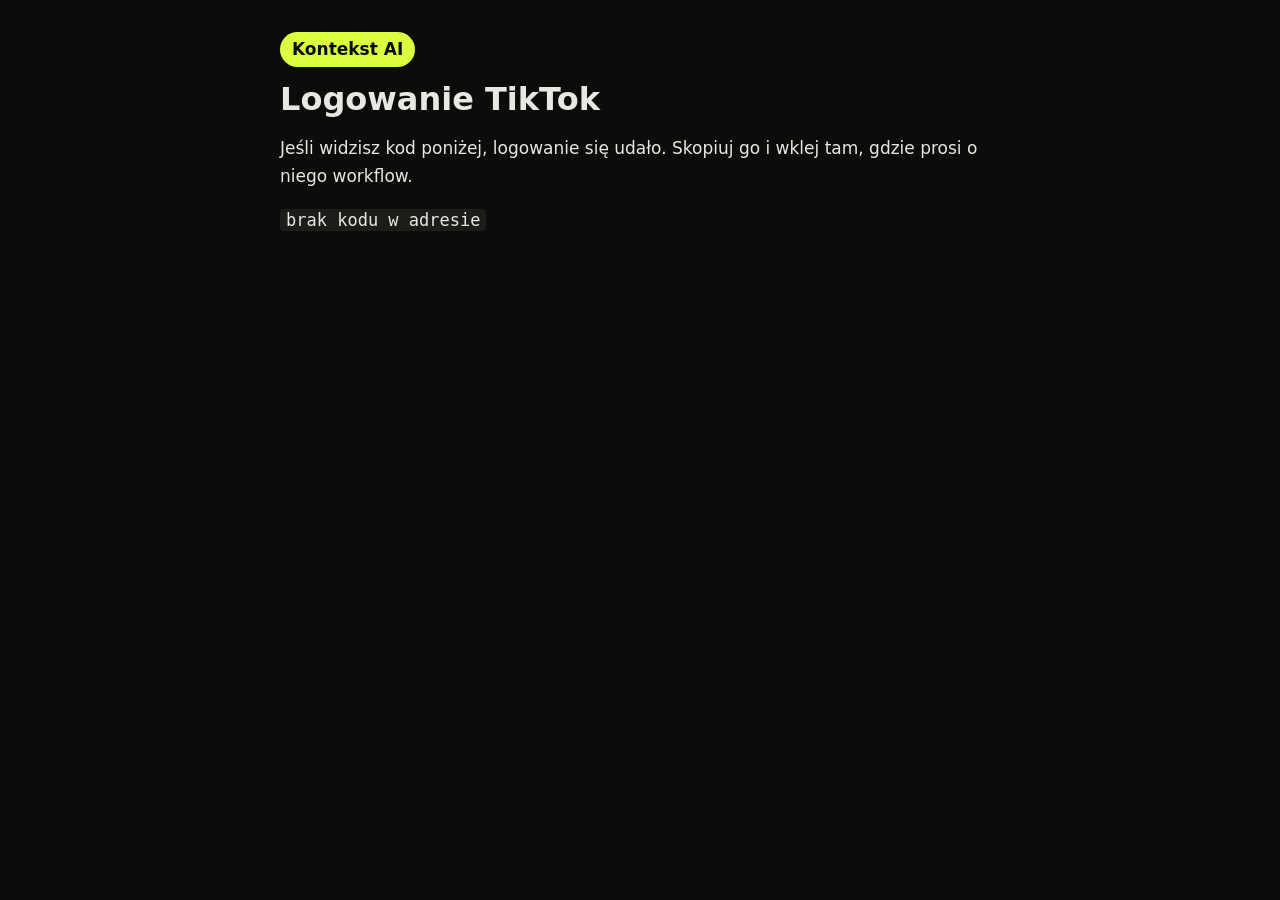
==== tiktok.html @ 8941864f "Strona: polityka prywatności, regulamin, logowanie TikTok Co-Authored-By: Claude Opus 5.5 <noreply@a" ====
<!DOCTYPE html>
<html lang="pl">
<head>
<meta charset="utf-8">
<meta name="viewport" content="width=device-width, initial-scale=1">
<title>Logowanie TikTok · Kontekst AI</title>
<link rel="stylesheet" href="styl.css">
</head>
<body>
<main>
<p class="belka"><a href="index.html">Kontekst AI</a></p>
<h1>Logowanie TikTok</h1>
<p>Jeśli widzisz kod poniżej, logowanie się udało. Skopiuj go i wklej tam, gdzie prosi o niego workflow.</p>
<p><code id="kod">brak kodu w adresie</code></p>
<p class="meta" id="blad"></p>
<script>
const q = new URLSearchParams(location.search);
if (q.get('code')) document.getElementById('kod').textContent = q.get('code');
if (q.get('error')) document.getElementById('blad').textContent = 'Błąd: ' + q.get('error') + ' ' + (q.get('error_description') || '');
</script>
</main>
</body>
</html>
---- styl.css ----
/* kolory z brand.json; fonty bez pobierania z zewnątrz */
body { margin: 0; background: #0C0D0A; color: #E8E8E2; font: 17px/1.6 Inter, system-ui, -apple-system, "Segoe UI", sans-serif; }
main { max-width: 720px; margin: 0 auto; padding: 32px 20px 64px; }
h1, h2, .belka { font-family: "Space Grotesk", system-ui, sans-serif; }
h1 { font-size: 2rem; line-height: 1.2; margin: 0.4em 0; }
h2 { font-size: 1.2rem; margin-top: 2em; }
.belka { display: inline-block; background: #D9FF3F; color: #0C0D0A; font-weight: 700; padding: 4px 12px; border-radius: 999px; margin: 0; }
.belka a { color: inherit; text-decoration: none; }
.akcent { color: #D9FF3F; }
.meta { color: #9A9A92; font-size: 0.9rem; }
a { color: #D9FF3F; }
code { background: #1C1D18; padding: 1px 6px; border-radius: 4px; }
hr { border: 0; border-top: 1px solid #2A2B25; margin: 48px 0; }
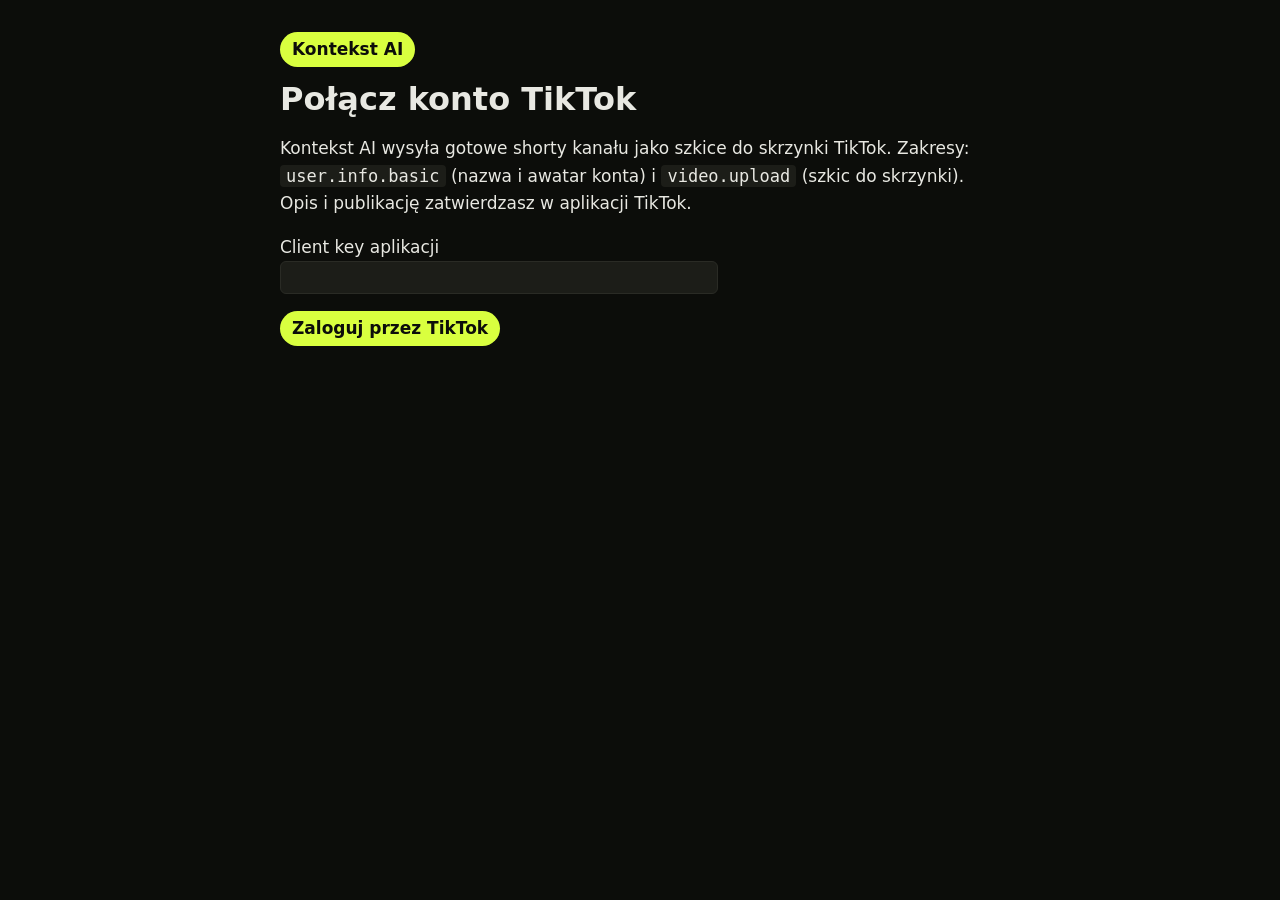
==== commit a0db4606: "Logowanie TikTok: przycisk i kod autoryzacji Co-Authored-By: Claude Opus 5.5 <noreply@anthropic.com>" ====
--- a/tiktok.html
+++ b/tiktok.html
@@ -9,14 +9,36 @@
 <body>
 <main>
 <p class="belka"><a href="index.html">Kontekst AI</a></p>
-<h1>Logowanie TikTok</h1>
-<p>Jeśli widzisz kod poniżej, logowanie się udało. Skopiuj go i wklej tam, gdzie prosi o niego workflow.</p>
-<p><code id="kod">brak kodu w adresie</code></p>
+<h1>Połącz konto TikTok</h1>
+<p>Kontekst AI wysyła gotowe shorty kanału jako szkice do skrzynki TikTok. Zakresy: <code>user.info.basic</code> (nazwa i awatar konta) i <code>video.upload</code> (szkic do skrzynki). Opis i publikację zatwierdzasz w aplikacji TikTok.</p>
+<p><label>Client key aplikacji<br><input id="klucz" style="width:100%;max-width:420px;padding:8px;background:#1C1D18;color:#E8E8E2;border:1px solid #2A2B25;border-radius:6px"></label></p>
+<p><a id="zaloguj" class="belka" href="#" style="text-decoration:none">Zaloguj przez TikTok</a></p>
+<div id="wynik" hidden>
+<h2>Konto połączone</h2>
+<p>Kod autoryzacji (ważny kilka minut). Wklej go w GitHub Actions → workflow „Social” → pole <code>tiktok_kod</code>:</p>
+<p><code id="kod"></code> <button id="kopiuj">Kopiuj</button></p>
+</div>
 <p class="meta" id="blad"></p>
 <script>
+const REDIRECT = location.origin + location.pathname;
 const q = new URLSearchParams(location.search);
-if (q.get('code')) document.getElementById('kod').textContent = q.get('code');
+const pole = document.getElementById('klucz');
+try { pole.value = q.get('klucz') || localStorage.getItem('tt_klucz') || ''; } catch (e) {}
+document.getElementById('zaloguj').onclick = ev => {
+  ev.preventDefault();
+  const key = pole.value.trim(); if (!key) { document.getElementById('blad').textContent = 'Wpisz client key.'; return; }
+  const state = Math.random().toString(36).slice(2);
+  try { localStorage.setItem('tt_klucz', key); sessionStorage.setItem('tt_state', state); } catch (e) {}
+  location.href = 'https://www.tiktok.com/v2/auth/authorize/?' + new URLSearchParams({
+    client_key: key, scope: 'user.info.basic,video.upload', response_type: 'code', redirect_uri: REDIRECT, state });
+};
+if (q.get('code')) {
+  let ok = true; try { const s = sessionStorage.getItem('tt_state'); ok = !s || s === q.get('state'); } catch (e) {}
+  if (!ok) document.getElementById('blad').textContent = 'Niezgodny parametr state, zaloguj się jeszcze raz.';
+  else { document.getElementById('kod').textContent = q.get('code'); document.getElementById('wynik').hidden = false; }
+}
 if (q.get('error')) document.getElementById('blad').textContent = 'Błąd: ' + q.get('error') + ' ' + (q.get('error_description') || '');
+document.getElementById('kopiuj').onclick = () => navigator.clipboard.writeText(document.getElementById('kod').textContent);
 </script>
 </main>
 </body>
